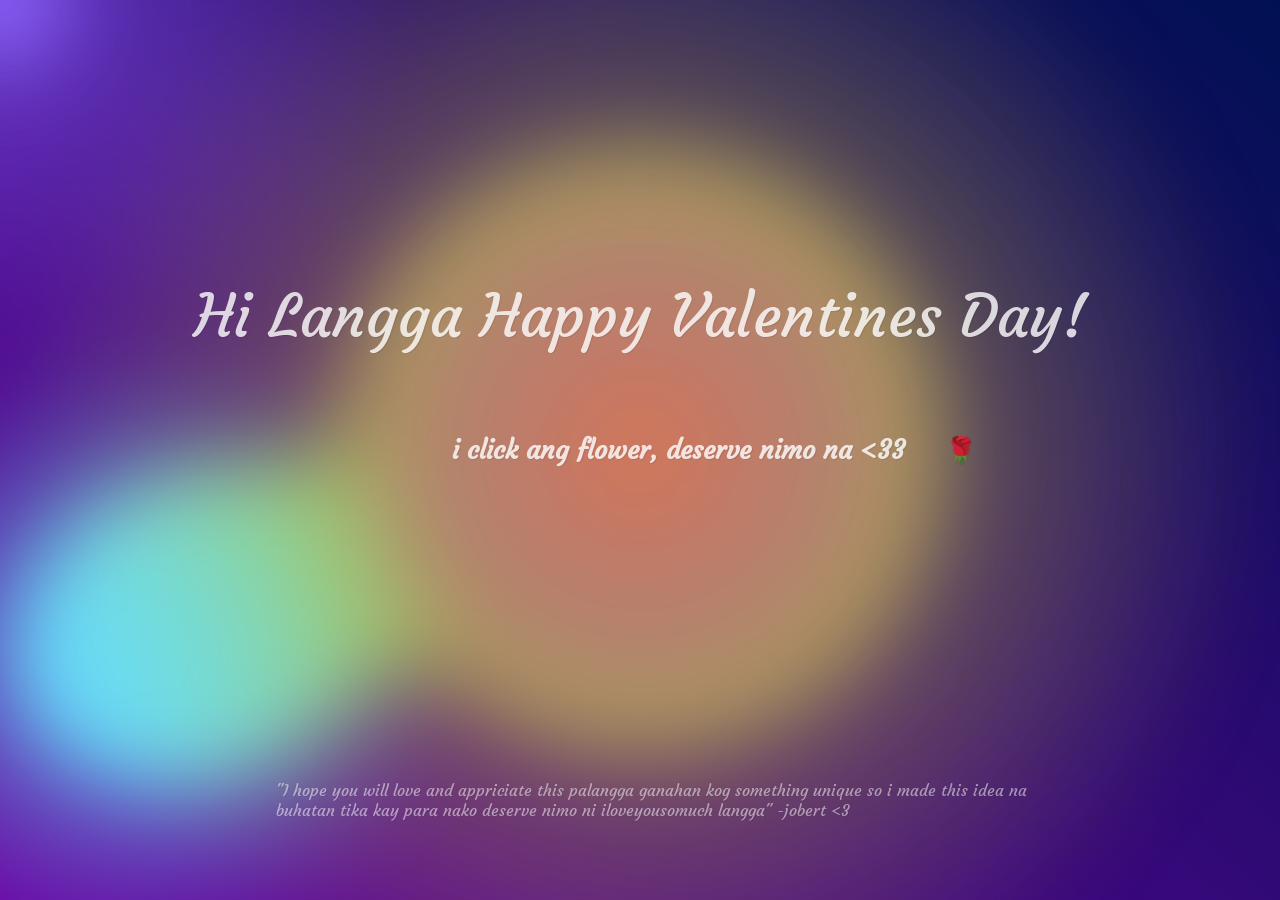
==== index.html @ ab9b569f "Add files via upload" ====
<!DOCTYPE html>
<html lang="en">

<head>
  <meta charset="UTF-8">
  <meta http-equiv="X-UA-Compatible" content="IE=edge">
  <meta name="viewport" content="width=device-width, initial-scale=1.0">
  <link rel="stylesheet" href="css/style.css">
  <script src="main.js"></script>
  <link rel="icon" href="img/flowers.png" type="image/x-icon">
  <title>ilysm!!</title>
  <link rel="preconnect" href="https://fonts.googleapis.com">
<link rel="preconnect" href="https://fonts.gstatic.com" crossorigin>
<link href="https://fonts.googleapis.com/css2?family=Courgette&family=Meow+Script&display=swap" rel="stylesheet">
</head>

<body>
  <div class="text-container">
    Hi Langga Happy Valentines Day!
  </div>
  <div class="text-sub">
    "I hope you will love and appriciate this palangga ganahan kog something unique so i made this idea na buhatan tika kay para nako deserve nimo ni iloveyousomuch langga"
    -jobert  <3
  </div>
  <div class="next-line">
    i click ang flower, deserve nimo na <33 <a href="flowers.html" class="flower-link"> 🌹</a>
  </div>

  <div class="center-container">
    <a href="#" class="flower-link">
      <img src="flower.png" alt="Flower" width="100" height="100" />
    </a>
    <div class="next-line">Your text goes here</div>
  </div>
  
  
  <div class="gradient-bg">
    <svg xmlns="http://www.w3.org/2000/svg">
      <defs>
        <filter id="goo">
          <feGaussianBlur in="SourceGraphic" stdDeviation="10" result="blur" />
          <feColorMatrix in="blur" mode="matrix" values="1 0 0 0 0  0 1 0 0 0  0 0 1 0 0  0 0 0 18 -8" result="goo" />
          <feBlend in="SourceGraphic" in2="goo" />
        </filter>
      </defs>
    </svg>
  
    <div class="gradients-container">
      <div class="g1"></div>
      <div class="g2"></div>
      <div class="g3"></div>
      <div class="g4"></div>
      <div class="g5"></div>
      <div class="interactive"></div>
    </div>
  </div>

</body>
</html>
---- css/style.css ----
html,
body {
  font-family: Arial;
  margin: 0;
  padding: 0;
}

.text-container {
  font-family: "Courgette", serif;
  font-weight: 400;
  font-style: normal;
  z-index: 100;
  width: 100vw;
  height: 100vh;
  display: flex;
  justify-content: center;
  align-items: center;
  font-size: 60px;
  color: white;
  opacity: 0.8;
  user-select: none;
  text-shadow: 1px 1px rgba(0, 0, 0, 0.1);
  
  /* Centering without fixed left */
  position: absolute;
  top: 35%;
  left: 50%;
  transform: translate(-50%, -50%);
}

/* For better responsiveness on smaller screens */
@media (max-width: 768px) {
  .text-container {
    font-size: 35px;
  }
}

@media (max-width: 480px) {
  .text-container {
    font-size: 25px;
  }
}


.text-sub {
  font-family: "Courgette", serif;
  font-weight: 400;
  font-style: normal;
  z-index: 100;

  width: 60.9vw;
  
  display: flex;
  position: absolute;
  bottom: 80px; /* Ensures at least 2cm space from bottom */
  left: 52%;
  transform: translateX(-50%);
  
  justify-content: center;
  align-items: center;
  font-size: 16px;
  color: white;
  opacity: 0.5;
  user-select: none;
  text-shadow: 1px 1px rgba(0, 0, 0, 0.1);
}

/* Adjust bottom spacing for smaller screens */
@media (max-width: 768px) {
  .text-sub {
    bottom: 60px; /* Adjusts space for tablets */
  }
}

@media (max-width: 480px) {
  .text-sub {
    bottom: 40px; /* Adjusts space for smaller mobile screens */
  }
}

.center-container {
  display: flex;
  align-items: center; /* Aligns text and flower vertically */
  justify-content: center; /* Centers the whole content */
  position: absolute;
  top: 50%;
  left: 50%;
  transform: translate(-50%, -50%);
  width: 90%; /* Ensures proper spacing */
}

.flower-link {
  text-decoration: none;
  font-size: 2vw; /* Adjusts size based on viewport */
  width: min(8vw, 150px); /* Limits width for better responsiveness */
  height: auto;
  display: inline-block; /* Allows width and height to be applied */
  text-align: center;
  padding: 5px;
  margin-right: 15px; /* Adds space between flower and text */
}

/* Adjust font size and width for smaller screens */
@media (max-width: 768px) {
  .flower-link {
    font-size: 20px;
    width: min(20vw, 120px);
  }
}

@media (max-width: 480px) {
  .flower-link {
    font-size: 50px;
    width: min(30vw, 100px);
  }
}

/* Styling for the text */
.next-line {
  font-family: "Courgette", serif;
  font-weight: 400;
  font-style: normal;
  color: #fff;
  opacity: 0.8;
  font-size: 2vw;
  user-select: none;
  text-shadow: 1px 1px rgba(0, 0, 0, 0.1);
  text-align: center;
  max-width: 50%;
}



.next-line {
  font-family: "Courgette", serif;
  font-weight: 900;
  font-style: normal;
  z-index: 100;
  width: 100%;
  display: flex;
  justify-content: center;
  align-items: center;
  text-align: center;
  color: #fff;
  opacity: 0.8;
  font-size: 2vw;
  user-select: none;
  text-shadow: 1px 1px rgba(0, 0, 0, 0.1);

  /* Centering Fix */
  position: absolute;
  top: 50%; /* Moves it down 50% of the viewport */
  left: 58%;
  transform: translate(-50%, -50%); /* Centers it properly */
}

/* Adjust font size for tablets */
@media (max-width: 768px) {
  .next-line {
    font-size: 20px;
  }
}

/* Adjust font size for smaller mobile screens */
@media (max-width: 480px) {
  .next-line {
    font-size: 18px;
  }
}



:root {
  --color-bg1: rgb(108, 0, 162);
  --color-bg2: rgb(0, 17, 82);
  --color1: 18, 113, 255;
  --color2: 221, 74, 255;
  --color3: 100, 220, 255;
  --color4: 200, 50, 50;
  --color5: 180, 180, 50;
  --color-interactive: 140, 100, 255;
  --circle-size: 80%;
  --blending: hard-light;
}

@keyframes moveInCircle {
  0% {
    transform: rotate(0deg);
  }

  50% {
    transform: rotate(180deg);
  }

  100% {
    transform: rotate(360deg);
  }
}

@keyframes moveVertical {
  0% {
    transform: translateY(-50%);
  }

  50% {
    transform: translateY(50%);
  }

  100% {
    transform: translateY(-50%);
  }
}

@keyframes moveHorizontal {
  0% {
    transform: translateX(-50%) translateY(-10%);
  }

  50% {
    transform: translateX(50%) translateY(10%);
  }

  100% {
    transform: translateX(-50%) translateY(-10%);
  }
}


.gradient-bg {
  width: 100vw;
  height: 100vh;
  position: relative;
  overflow: hidden;
  background: linear-gradient(40deg, var(--color-bg1), var(--color-bg2));
  top: 0;
  left: 0;

  svg {
    position: fixed;
    top: 0;
    left: 0;
    width: 0;
    height: 0;
  }


  .gradients-container {
    filter: url(#goo) blur(40px);
    width: 100%;
    height: 100%;
  }


  .g1 {
    position: absolute;
    background: radial-gradient(circle at center, rgba(var(--color1), 0.8) 0, rgba(var(--color1), 0) 50%) no-repeat;
    mix-blend-mode: var(--blending);

    width: var(--circle-size);
    height: var(--circle-size);
    top: calc(50% - var(--circle-size) / 2);
    left: calc(50% - var(--circle-size) / 2);

    transform-origin: center center;
    animation: moveVertical 30s ease infinite;

    opacity: 1;
  }

  .g2 {
    position: absolute;
    background: radial-gradient(circle at center, rgba(var(--color2), 0.8) 0, rgba(var(--color2), 0) 50%) no-repeat;
    mix-blend-mode: var(--blending);

    width: var(--circle-size);
    height: var(--circle-size);
    top: calc(50% - var(--circle-size) / 2);
    left: calc(50% - var(--circle-size) / 2);

    transform-origin: calc(50% - 400px);
    animation: moveInCircle 20s reverse infinite;

    opacity: 1;
  }

  .g3 {
    position: absolute;
    background: radial-gradient(circle at center, rgba(var(--color3), 0.8) 0, rgba(var(--color3), 0) 50%) no-repeat;
    mix-blend-mode: var(--blending);

    width: var(--circle-size);
    height: var(--circle-size);
    top: calc(50% - var(--circle-size) / 2 + 200px);
    left: calc(50% - var(--circle-size) / 2 - 500px);

    transform-origin: calc(50% + 400px);
    animation: moveInCircle 40s linear infinite;

    opacity: 1;
  }

  .g4 {
    position: absolute;
    background: radial-gradient(circle at center, rgba(var(--color4), 0.8) 0, rgba(var(--color4), 0) 50%) no-repeat;
    mix-blend-mode: var(--blending);

    width: var(--circle-size);
    height: var(--circle-size);
    top: calc(50% - var(--circle-size) / 2);
    left: calc(50% - var(--circle-size) / 2);

    transform-origin: calc(50% - 200px);
    animation: moveHorizontal 40s ease infinite;

    opacity: 0.7;
  }

  .g5 {
    position: absolute;
    background: radial-gradient(circle at center, rgba(var(--color5), 0.8) 0, rgba(var(--color5), 0) 50%) no-repeat;
    mix-blend-mode: var(--blending);

    width: calc(var(--circle-size) * 2);
    height: calc(var(--circle-size) * 2);
    top: calc(50% - var(--circle-size));
    left: calc(50% - var(--circle-size));

    transform-origin: calc(50% - 800px) calc(50% + 200px);
    animation: moveInCircle 20s ease infinite;

    opacity: 1;
  }

  .interactive {
    position: absolute;
    background: radial-gradient(circle at center, rgba(var(--color-interactive), 0.8) 0, rgba(var(--color-interactive), 0) 50%) no-repeat;
    mix-blend-mode: var(--blending);

    width: 100%;
    height: 100%;
    top: -50%;
    left: -50%;

    opacity: 0.7;
  }
}
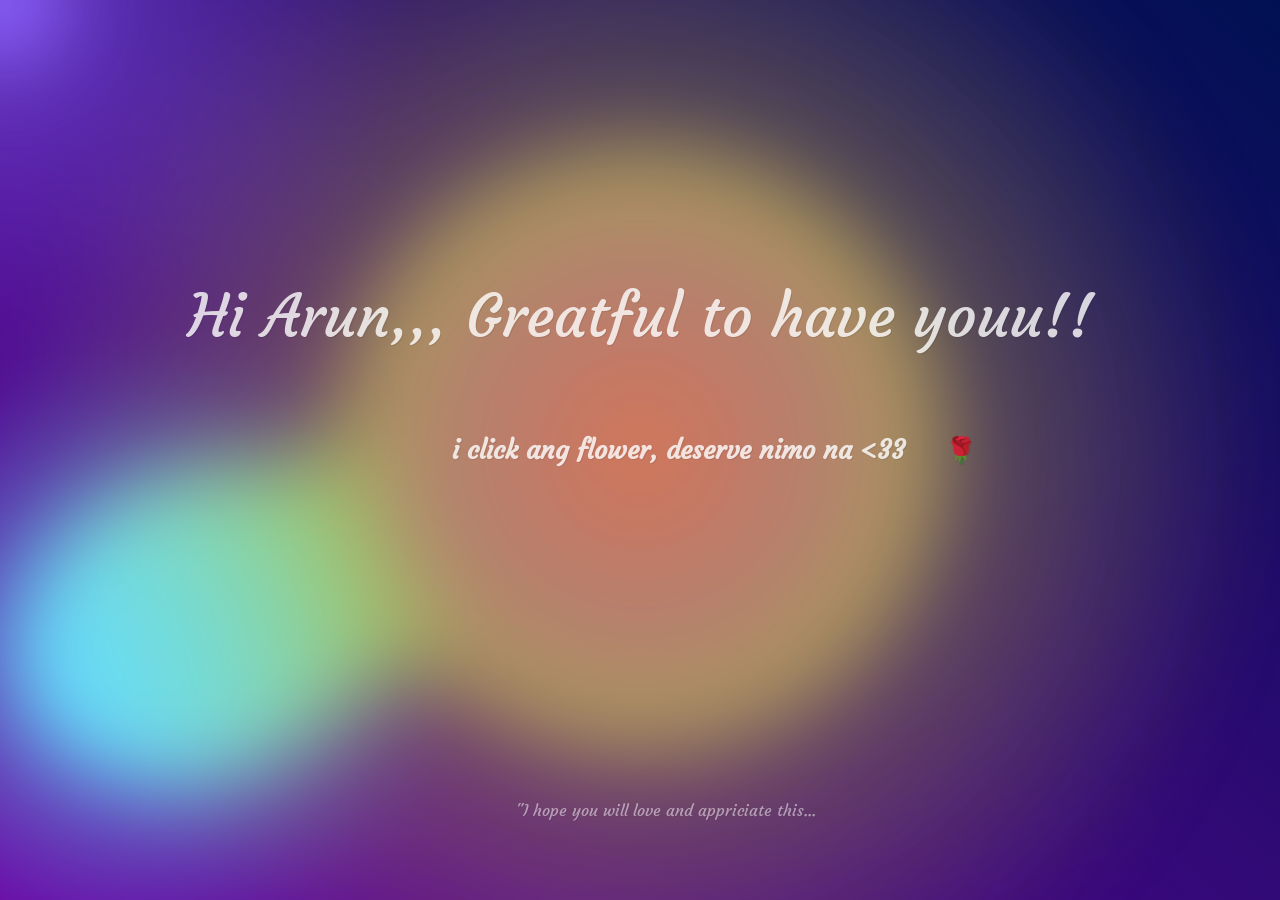
==== commit 7f576751: "Update index.html" ====
--- a/index.html
+++ b/index.html
@@ -8,7 +8,7 @@
   <link rel="stylesheet" href="css/style.css">
   <script src="main.js"></script>
   <link rel="icon" href="img/flowers.png" type="image/x-icon">
-  <title>ilysm!!</title>
+  <title>Yooo</title>
   <link rel="preconnect" href="https://fonts.googleapis.com">
 <link rel="preconnect" href="https://fonts.gstatic.com" crossorigin>
 <link href="https://fonts.googleapis.com/css2?family=Courgette&family=Meow+Script&display=swap" rel="stylesheet">
@@ -16,11 +16,10 @@
 
 <body>
   <div class="text-container">
-    Hi Langga Happy Valentines Day!
+    Hi Arun,,, Greatful to have youu!!
   </div>
   <div class="text-sub">
-    "I hope you will love and appriciate this palangga ganahan kog something unique so i made this idea na buhatan tika kay para nako deserve nimo ni iloveyousomuch langga"
-    -jobert  <3
+    "I hope you will love and appriciate this...
   </div>
   <div class="next-line">
     i click ang flower, deserve nimo na <33 <a href="flowers.html" class="flower-link"> 🌹</a>
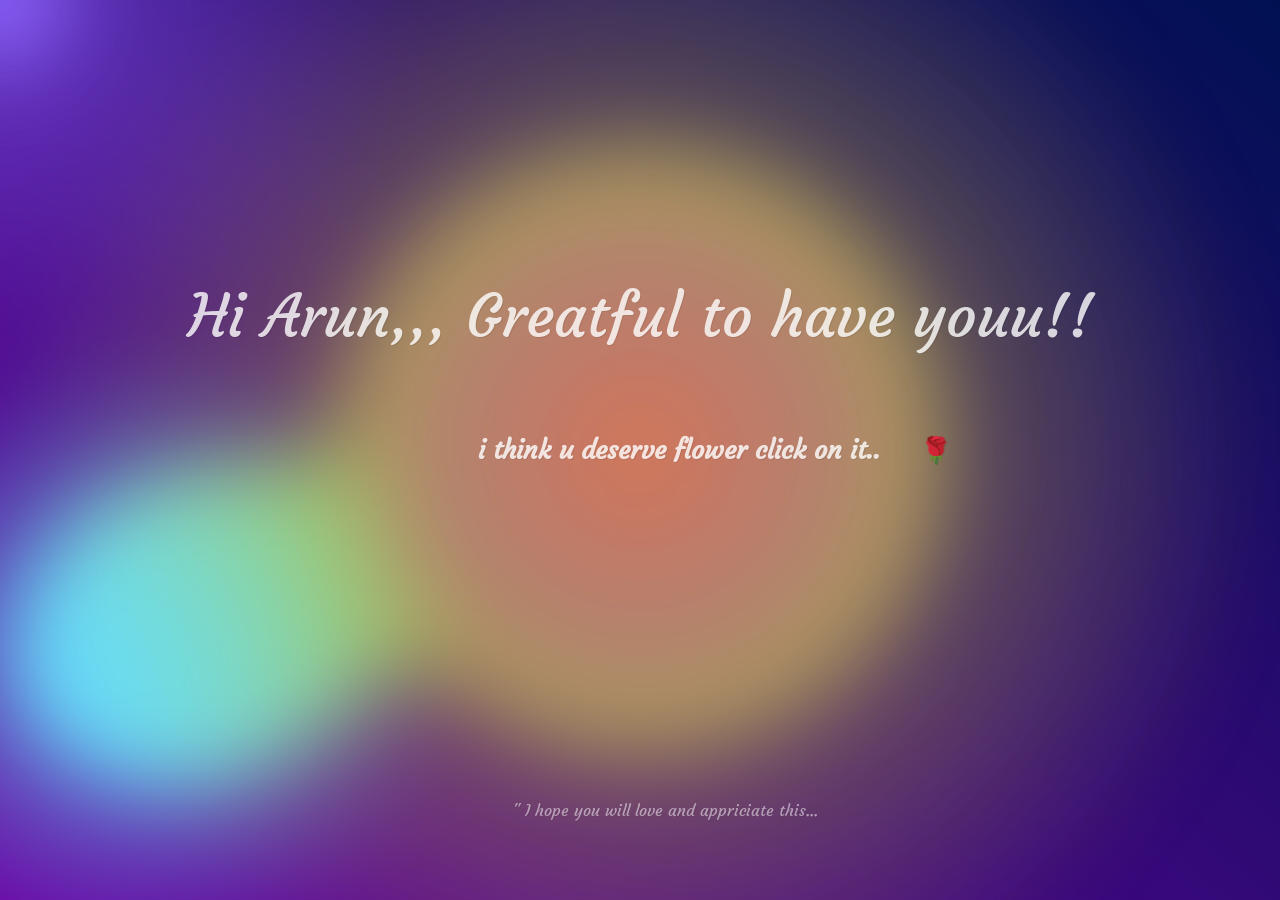
==== commit ed0db9a0: "Update index.html" ====
--- a/index.html
+++ b/index.html
@@ -16,20 +16,20 @@
 
 <body>
   <div class="text-container">
-    Hi Arun,,, Greatful to have youu!!
+                Hi Arun,,, Greatful to have youu!!
   </div>
   <div class="text-sub">
-    "I hope you will love and appriciate this...
+    "     I hope you will love and appriciate this...
   </div>
   <div class="next-line">
-    i click ang flower, deserve nimo na <33 <a href="flowers.html" class="flower-link"> 🌹</a>
+    i think u deserve flower click on it..<a href="flowers.html" class="flower-link"> 🌹</a>
   </div>
 
   <div class="center-container">
     <a href="#" class="flower-link">
       <img src="flower.png" alt="Flower" width="100" height="100" />
     </a>
-    <div class="next-line">Your text goes here</div>
+    <div class="next-line">idk aap kab open kroge yeh isliye Goodmorning or Goodnight 🥲 adjust</div>
   </div>
   
   
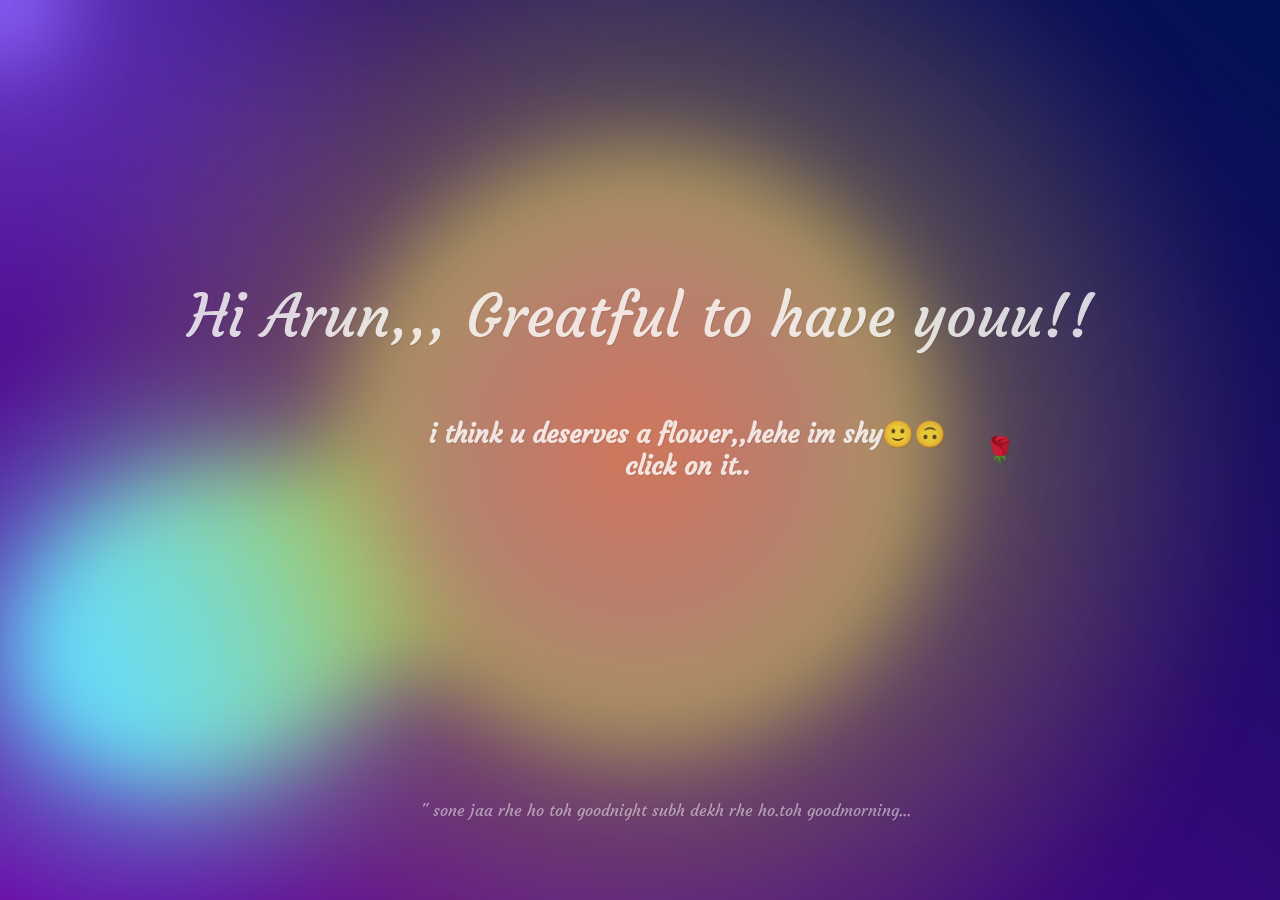
==== commit 8382a1f2: "Update index.html" ====
--- a/index.html
+++ b/index.html
@@ -19,17 +19,17 @@
                 Hi Arun,,, Greatful to have youu!!
   </div>
   <div class="text-sub">
-    "     I hope you will love and appriciate this...
+    "    sone jaa rhe ho toh goodnight subh dekh rhe ho.toh goodmorning...
   </div>
   <div class="next-line">
-    i think u deserve flower click on it..<a href="flowers.html" class="flower-link"> 🌹</a>
+    i think u deserves a flower,,hehe im shy🙂🙃click on it..<a href="flowers.html" class="flower-link"> 🌹</a>
   </div>
 
   <div class="center-container">
     <a href="#" class="flower-link">
       <img src="flower.png" alt="Flower" width="100" height="100" />
     </a>
-    <div class="next-line">idk aap kab open kroge yeh isliye Goodmorning or Goodnight 🥲 adjust</div>
+    <div class="next-line">🥲 adjust im not pro at this</div>
   </div>
   
   
